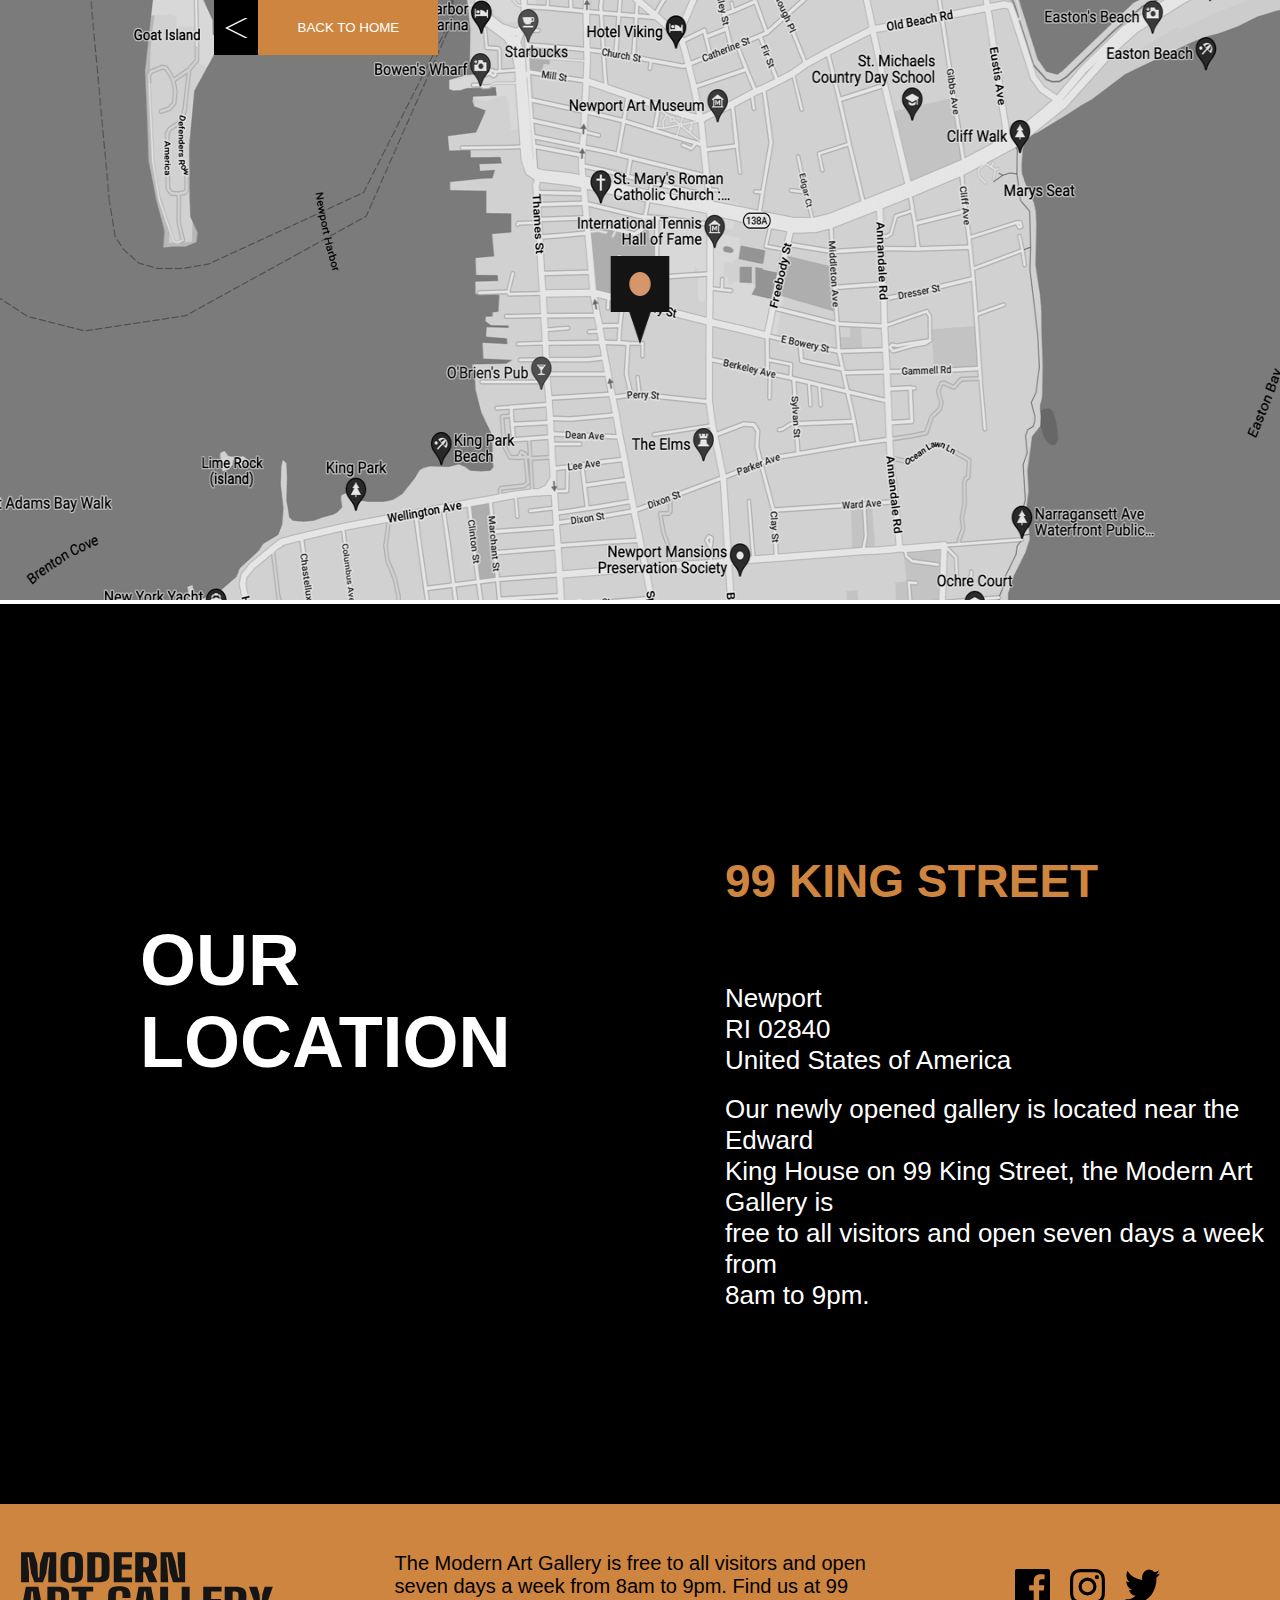
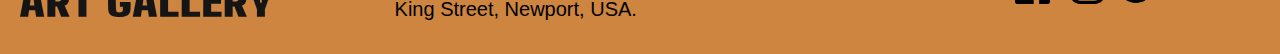
==== Location.html @ 03cc93ab "first-commit" ====
<!DOCTYPE html>
<!DOCTYPE html>
<html lang="en">
<head>
    <meta charset="UTF-8">
    <meta name="viewport" content="width=device-width, initial-scale=1.0">
    <title>Art Gallery</title>

    <link rel="stylesheet" href="Location.css">
</head>
<body>

    <div class="maindiv">
<div class="firstSection">
    <div class="locationImg">
        <img src="ArtGalleryAssets/desktop/image-map.png" alt="">
    </div>

    <div class="HomeButtons">
        <div class="blackarea">
            <form action="index.html">
            <button type="submit" class="Blackareabutton">
            <img src="ArtGalleryAssets/icon-arrow-left.svg" alt="">
        </button>
    </form>
    </div>

        <div class="peacharea">
            <form action="index.html">
            <button type="submit" class="peachareabutton">
            <p>Back to Home</p>
        </button>
    </form>
        </div>
        
    </div>
</div>


<!-- Second Section-->

<div class="secondSection">
<div class="ourLocation">
<h1>our <br> location</h1>
</div>

<div class="location">
<h2>99 king street</h2>
<div class="textLocation">
<p>Newport</p>
<p>RI 02840</p>
<p>United States of America</p>
<br>
<p>Our newly opened gallery is located near the Edward <br> 
    King House on 99 King Street, the Modern Art Gallery is <br> 
    free to all visitors and open seven days a week from <br>
    8am to 9pm.</p>
</div>
</div>
</div>


<!-- Third Section-->

<footer>
<div class="one">
<img src="ArtGalleryAssets/logo-dark.svg" alt="">
</div>
<div class="two">
<p>The Modern Art Gallery is free to all visitors and open <br>
    seven days a week from 8am to 9pm. Find us at 99 <br>
    King Street, Newport, USA.</p>
</div>

<div class="three">
<img src="ArtGalleryAssets/icon-facebook.svg" alt="">
<img src="ArtGalleryAssets/icon-instagram.svg" alt="">
<img src="ArtGalleryAssets/icon-twitter.svg" alt="">
</div>

</footer>
</div>
</body>
</html>
---- Location.css ----
/* Universal style */
*{
margin:0;
padding: 0;
box-sizing: border-box;
}


/* First section */
.firstSection{
    display: inline-flex;
    justify-content: center;
    align-items: flex-start;
    height: 420px;
    width: auto;
}

.locationImg{
    width: auto;
    height: 550px;
}

/* Our Location Button*/

.HomeButtons{
    width: 224px;
    height: 55px;
    display: flex;
    justify-content: center;
    align-items: center;

            /* To overlay*/
position: absolute;
left: 16.75%;
top: 0px;
margin-top: 0px;
border: none;
}

.HomeButtons .blackarea .Blackareabutton:hover{
    background-color: peru;
    transform: translateY(2px);

}

.HomeButtons .blackarea .Blackareabutton img{
    display: block;
    justify-content: center;
    text-align: center;
    width: 25px;
    height: 20px;
    margin: 15px auto;
}
.peacharea{
    width: 180px;
    height: 55px;
border: none;

}

.peacharea p{
color: white;
display: block;
justify-content: center;
    text-align: center;
   text-transform: uppercase;
    margin: 15px auto;
}

.peacharea .peachareabutton{
    width: 180px;
    height: 55px;
    background-color: peru;
border: none;
}

.peacharea .peachareabutton:hover{
    background-color: black;
    transform: translateY(2px);

}
.blackarea{
    width: 44px;
    height: 55px;
background-color: black;
border: none;

}

.blackarea .Blackareabutton{
    width: 44px;
    height: 55px;
    background-color: black;
border: none;

}

 img{
    display: flex;
    justify-content: center;
        text-align: center;
    width: 100%;
height: 600px;
    margin: 0px auto;
}


/* Second Section */

.secondSection{
   margin-top: 50px;
   padding: 0;
   display: flex;
    justify-content: center;
    align-items: flex-start;
    height: 900px;
    width: auto;
    background-color: black;
}

.ourLocation{
    text-transform: uppercase;
    width: 50%;
    float: left;
    margin: 315px 30px 50px 140px;
    color: white;
    height: 460px;
    font-family: 'Arial Narrow Bold', sans-serif;
font-size: 36px;
}

.location{
    float: right;
    width: 50%;
    height: 900px;
    margin-left: 0;
}

.location h2{
    text-transform: uppercase;
    float: left;
    color: peru;
    font-size: 46px;
    font-family:  sans-serif;
    margin-top: 250px;
}

.textLocation{
height: 30%;
float: left;
margin-top: 75px;
margin-left: 0;
}

.location p{
    color: rgb(255, 255, 255);
    font-size: 26px;
    font-family:  'Arial Narrow Bold', sans-serif;
}

/* Footer Section */

footer{
background-color: peru;
   padding: 0;
   display: flex;
    justify-content: center;
    align-items: center;
    height: 150px;
    width: auto;
    color: black;
}

.one{
    display: block;
    justify-content: center;
    align-items: center;
margin-top: 10px;
margin-right: auto;
}

.one img{

margin-left: 20px;
width: 255px;
height:65px;
float: left;
}

.two{
    display: block;
    justify-content: center;
    align-items: center;
float: left;
margin-top: 15px;
margin-left: 20px;
margin-right: auto;
color: black;
}

.two p{
    font-size: 20px;
    font-family: Arial, Helvetica, sans-serif;
}


.three{
    display: flex;
    justify-content: space-evenly;
    align-items: center;

    margin-top: 15px;
margin-left: 50px;
margin-right: auto;
}

.three img{
    width: 35px;
    height: 35px;

    margin-right: 20px;
    filter: invert(1);  /* FOr black color*/
}

.three img:hover{
   filter: invert(0);  /* FOr white color*/
}
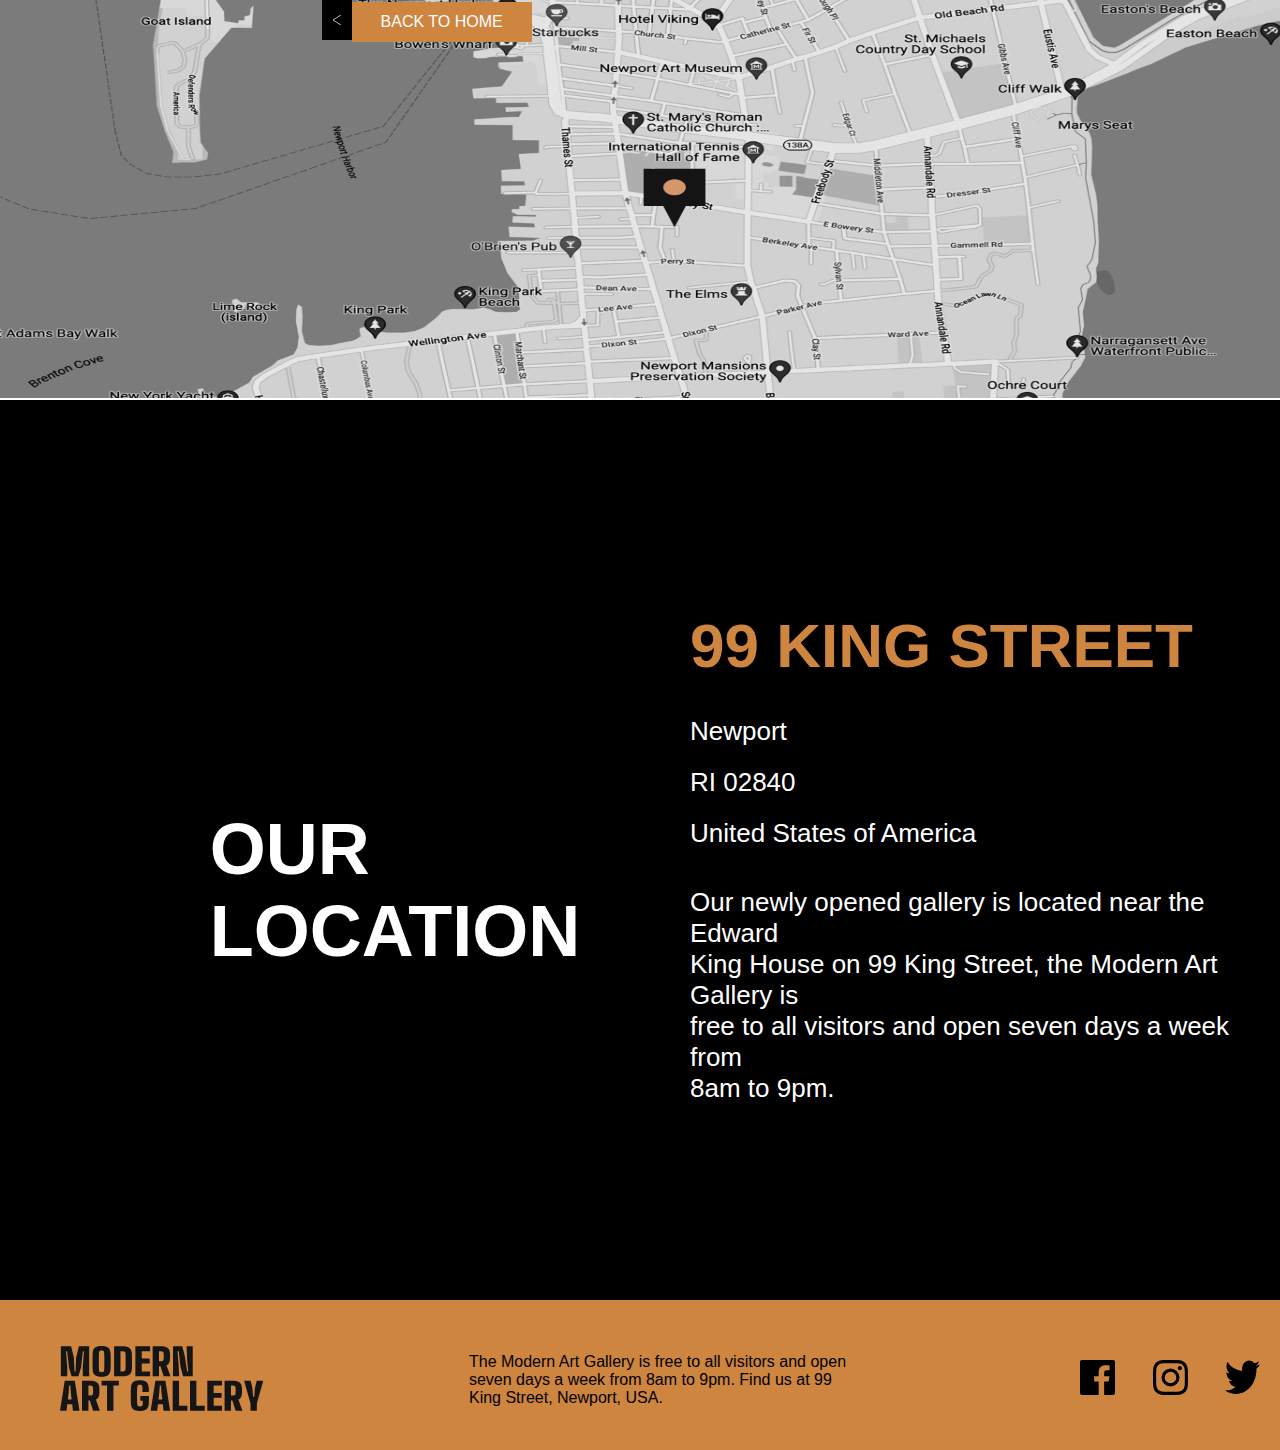
==== commit cc357b33: "third-commit" ====
--- a/Location.html
+++ b/Location.html
@@ -60,25 +60,27 @@
 </div>
 
 
-<!-- Third Section-->
+</div>
+
+<!-- Footer Section-->
 
 <footer>
-<div class="one">
-<img src="ArtGalleryAssets/logo-dark.svg" alt="">
-</div>
-<div class="two">
-<p>The Modern Art Gallery is free to all visitors and open <br>
-    seven days a week from 8am to 9pm. Find us at 99 <br>
-    King Street, Newport, USA.</p>
-</div>
+    <div class="one">
+    <img src="ArtGalleryAssets/logo-dark.svg" alt="">
+    </div>
+    <div class="two">
+    <p>The Modern Art Gallery is free to all visitors and open <br>
+        seven days a week from 8am to 9pm. Find us at 99 <br>
+        King Street, Newport, USA.</p>
+    </div>
+    
+    <div class="three">
+    <img src="ArtGalleryAssets/icon-facebook.svg" alt="">
+    <img src="ArtGalleryAssets/icon-instagram.svg" alt="">
+    <img src="ArtGalleryAssets/icon-twitter.svg" alt="">
+    </div>
+    
+    </footer>
 
-<div class="three">
-<img src="ArtGalleryAssets/icon-facebook.svg" alt="">
-<img src="ArtGalleryAssets/icon-instagram.svg" alt="">
-<img src="ArtGalleryAssets/icon-twitter.svg" alt="">
-</div>
-
-</footer>
-</div>
 </body>
 </html>--- a/Location.css
+++ b/Location.css
@@ -8,54 +8,48 @@
 
 /* First section */
 .firstSection{
-    display: inline-flex;
-    justify-content: center;
-    align-items: flex-start;
-    height: 420px;
-    width: auto;
-}
-
-.locationImg{
-    width: auto;
-    height: 550px;
+    display: flex;
+    justify-content: center;
+    align-items: center;
+    height: 400px;
+    width: fit-content;
+    position: relative;
+}
+
+.locationImg img{
+    height: 400px;
+    width: 140.5%;
 }
 
 /* Our Location Button*/
 
 .HomeButtons{
-    width: 224px;
-    height: 55px;
-    display: flex;
-    justify-content: center;
-    align-items: center;
-
+    display: flex;
+    justify-content: flex-start;
+    align-items: center;
+    cursor: pointer;
             /* To overlay*/
 position: absolute;
-left: 16.75%;
-top: 0px;
-margin-top: 0px;
+left: 33.5%;
+top: 0;
+}
+
+.peacharea .peachareabutton{
+    width: 180px;
+    height: 40px;
+    background-color: peru;
+margin: 0 auto;
 border: none;
-}
-
-.HomeButtons .blackarea .Blackareabutton:hover{
+
+}
+
+.peacharea .peachareabutton:hover{
+    background-color: black;
+    transform: translateY(2px);
+}
+
+.peacharea .peachareabutton:hover::after .peachareabutton{
     background-color: peru;
-    transform: translateY(2px);
-
-}
-
-.HomeButtons .blackarea .Blackareabutton img{
-    display: block;
-    justify-content: center;
-    text-align: center;
-    width: 25px;
-    height: 20px;
-    margin: 15px auto;
-}
-.peacharea{
-    width: 180px;
-    height: 55px;
-border: none;
-
 }
 
 .peacharea p{
@@ -64,97 +58,108 @@
 justify-content: center;
     text-align: center;
    text-transform: uppercase;
-    margin: 15px auto;
-}
-
-.peacharea .peachareabutton{
-    width: 180px;
-    height: 55px;
+   font-size: 16px;
+    margin: 0px auto;
+}
+
+.blackarea .Blackareabutton{
+    width: 30px;
+    height: 40px;
+    background-color: black;
+    border: none;
+    margin: 0;
+}
+
+.blackarea img{
+    display: block;
+    justify-content: center;
+        align-items: center;
+    width: 10px;
+    height: 10px;
+    margin: 0 auto;
+}
+
+.blackarea .Blackareabutton:hover{
     background-color: peru;
-border: none;
-}
-
-.peacharea .peachareabutton:hover{
-    background-color: black;
     transform: translateY(2px);
-
-}
-.blackarea{
-    width: 44px;
-    height: 55px;
-background-color: black;
-border: none;
-
-}
-
-.blackarea .Blackareabutton{
-    width: 44px;
-    height: 55px;
-    background-color: black;
-border: none;
-
-}
-
- img{
-    display: flex;
-    justify-content: center;
-        text-align: center;
-    width: 100%;
-height: 600px;
-    margin: 0px auto;
+}
+
+.blackarea .Blackareabutton:hover .peachareabutton{
+    background-color: rgb(0, 0, 0);
 }
 
 
 /* Second Section */
 
 .secondSection{
-   margin-top: 50px;
    padding: 0;
    display: flex;
-    justify-content: center;
+    justify-content: flex-start;
     align-items: flex-start;
     height: 900px;
     width: auto;
     background-color: black;
+    position: relative;
 }
 
 .ourLocation{
+    display: flex;
+justify-content: center;
+align-items: center;
+flex-direction: column;
+position: relative;
     text-transform: uppercase;
     width: 50%;
-    float: left;
-    margin: 315px 30px 50px 140px;
+    height: 20%;
+    float: left;
+    margin-top: 400px;
+    margin-left: 100px;
     color: white;
-    height: 460px;
-    font-family: 'Arial Narrow Bold', sans-serif;
+     font-family: 'Arial Narrow Bold', sans-serif;
 font-size: 36px;
+
 }
 
 .location{
-    float: right;
+    float: left;
     width: 50%;
     height: 900px;
-    margin-left: 0;
+    display: inline-flex;
+justify-content: flex-start;
+align-items: flex-start;
+flex-direction: column;
+position: relative;
+
 }
 
 .location h2{
     text-transform: uppercase;
     float: left;
     color: peru;
-    font-size: 46px;
+    font-size: 62px;
     font-family:  sans-serif;
-    margin-top: 250px;
+    margin-top: 210px;
+    width: 550px;
 }
 
 .textLocation{
-height: 30%;
+    width: 550px;
+height: 50%;
 float: left;
-margin-top: 75px;
-margin-left: 0;
+margin-top: 35px;
+
+display: inline-flex;
+justify-content: flex-start;
+align-items: flex-start;
+flex-direction: column;
 }
 
 .location p{
     color: rgb(255, 255, 255);
     font-size: 26px;
+    float: left;
+    margin-bottom: 20px;
+
     font-family:  'Arial Narrow Bold', sans-serif;
 }
 
@@ -172,49 +177,45 @@
 }
 
 .one{
-    display: block;
-    justify-content: center;
-    align-items: center;
 margin-top: 10px;
 margin-right: auto;
+align-items: center;
+margin-left: 60px;
 }
 
 .one img{
-
-margin-left: 20px;
-width: 255px;
+width: 205px;
 height:65px;
-float: left;
 }
 
 .two{
     display: block;
     justify-content: center;
     align-items: center;
-float: left;
-margin-top: 15px;
+    margin-top: 10px;
 margin-left: 20px;
 margin-right: auto;
 color: black;
 }
 
 .two p{
-    font-size: 20px;
+    font-size: 16px;
     font-family: Arial, Helvetica, sans-serif;
 }
 
 
 .three{
     display: flex;
-    justify-content: space-evenly;
-    align-items: center;
-
-    margin-top: 15px;
+    justify-content: space-between;
+    align-items: center;
+    width:200px;
+    height: 40px;
 margin-left: 50px;
-margin-right: auto;
 }
 
 .three img{
+    margin-top: 4px;
+    align-items: center;
     width: 35px;
     height: 35px;
 
